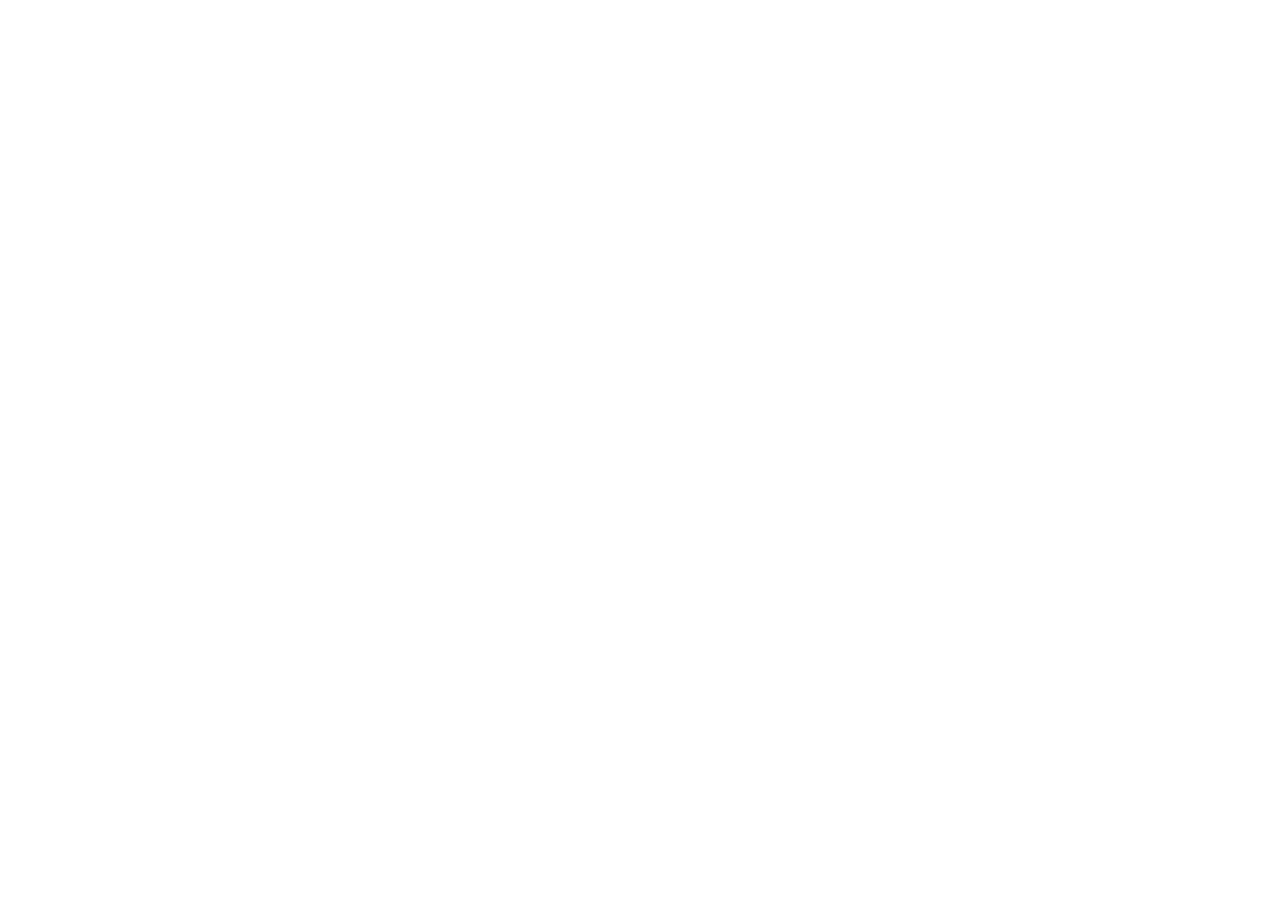
==== index.html @ 487bd102 "changes1" ====
<!DOCTYPE html>
<html lang="en">
<head>
    <meta charset="UTF-8">
    <meta name="viewport" content="width=device-width, initial-scale=1.0">
    <title>Plaid Palace</title>
    <link rel="stylesheet" href="style.css">
</head>



<body>
    
</body>



</html>
---- style.css ----
background-image
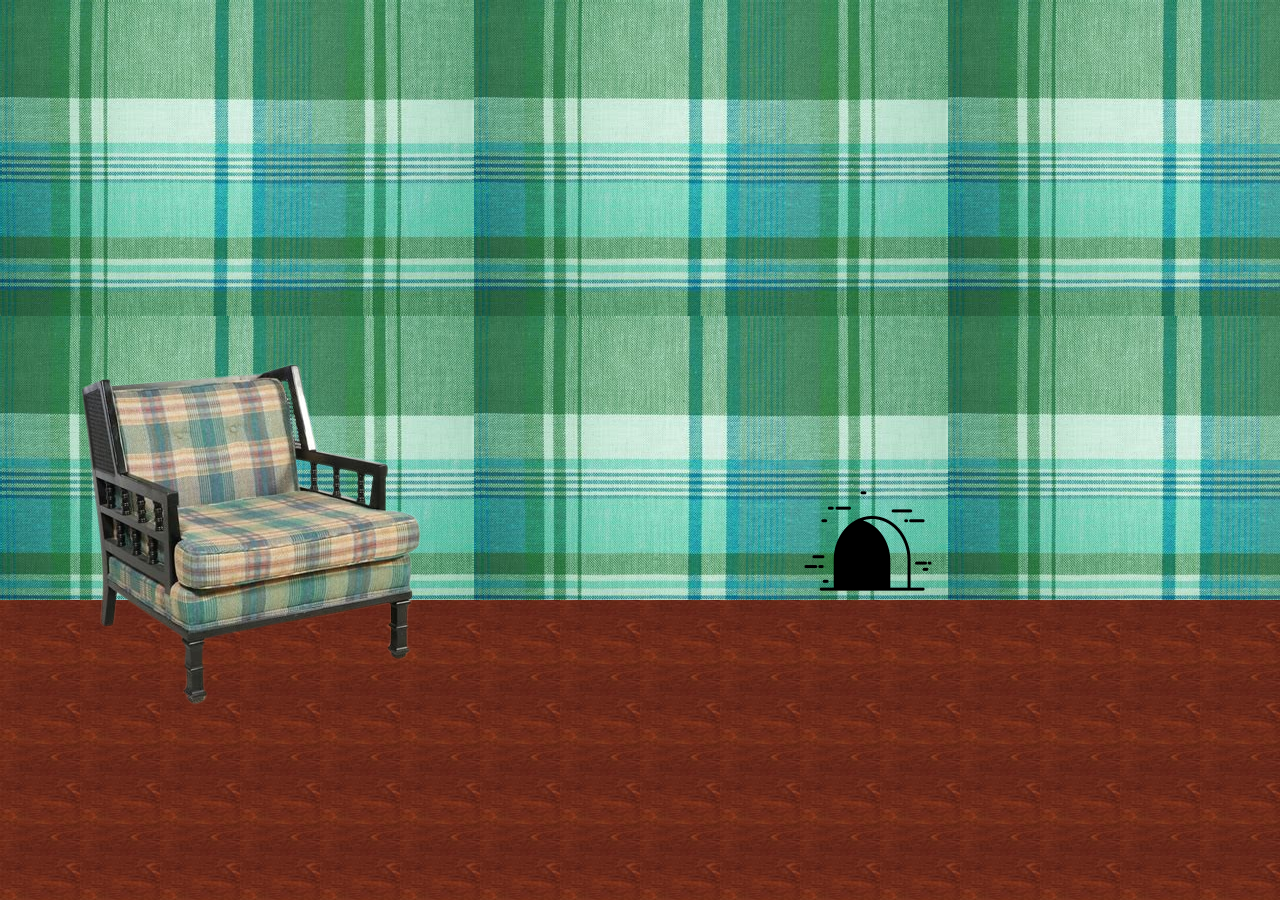
==== commit 345a42c8: "changes2" ====
--- a/index.html
+++ b/index.html
@@ -10,7 +10,22 @@
 
 
 <body>
-    
+
+    <div id="chair">
+<img src="chair.png" alt="">
+    </div>
+
+    <div id="floor"> 
+
+    </div>
+
+    <div id="mouse">
+<a href="index2.html">
+<img src="mouse.png" alt="">
+
+</a>
+
+    </div>
 </body>
 
 
--- a/style.css
+++ b/style.css
@@ -4,4 +4,39 @@
 
 
 
-background-image+body {
+  background-image: url("bgplaid.jpg");
+
+}
+
+
+
+#floor {
+top: 600px;
+left: 0px;
+background-image: url(thumb_SB179.jpg);
+width: 100%;
+height: 40%;
+z-index: 0;
+position: fixed
+
+
+}
+
+
+#mouse {
+
+position: fixed;
+left: 60%;
+top: 49%;
+}
+#chair {
+position: fixed;
+top: 300px;
+    z-index: 2;
+}
+
+img #floor {
+z-index: 1;
+    width: 100%;
+}
